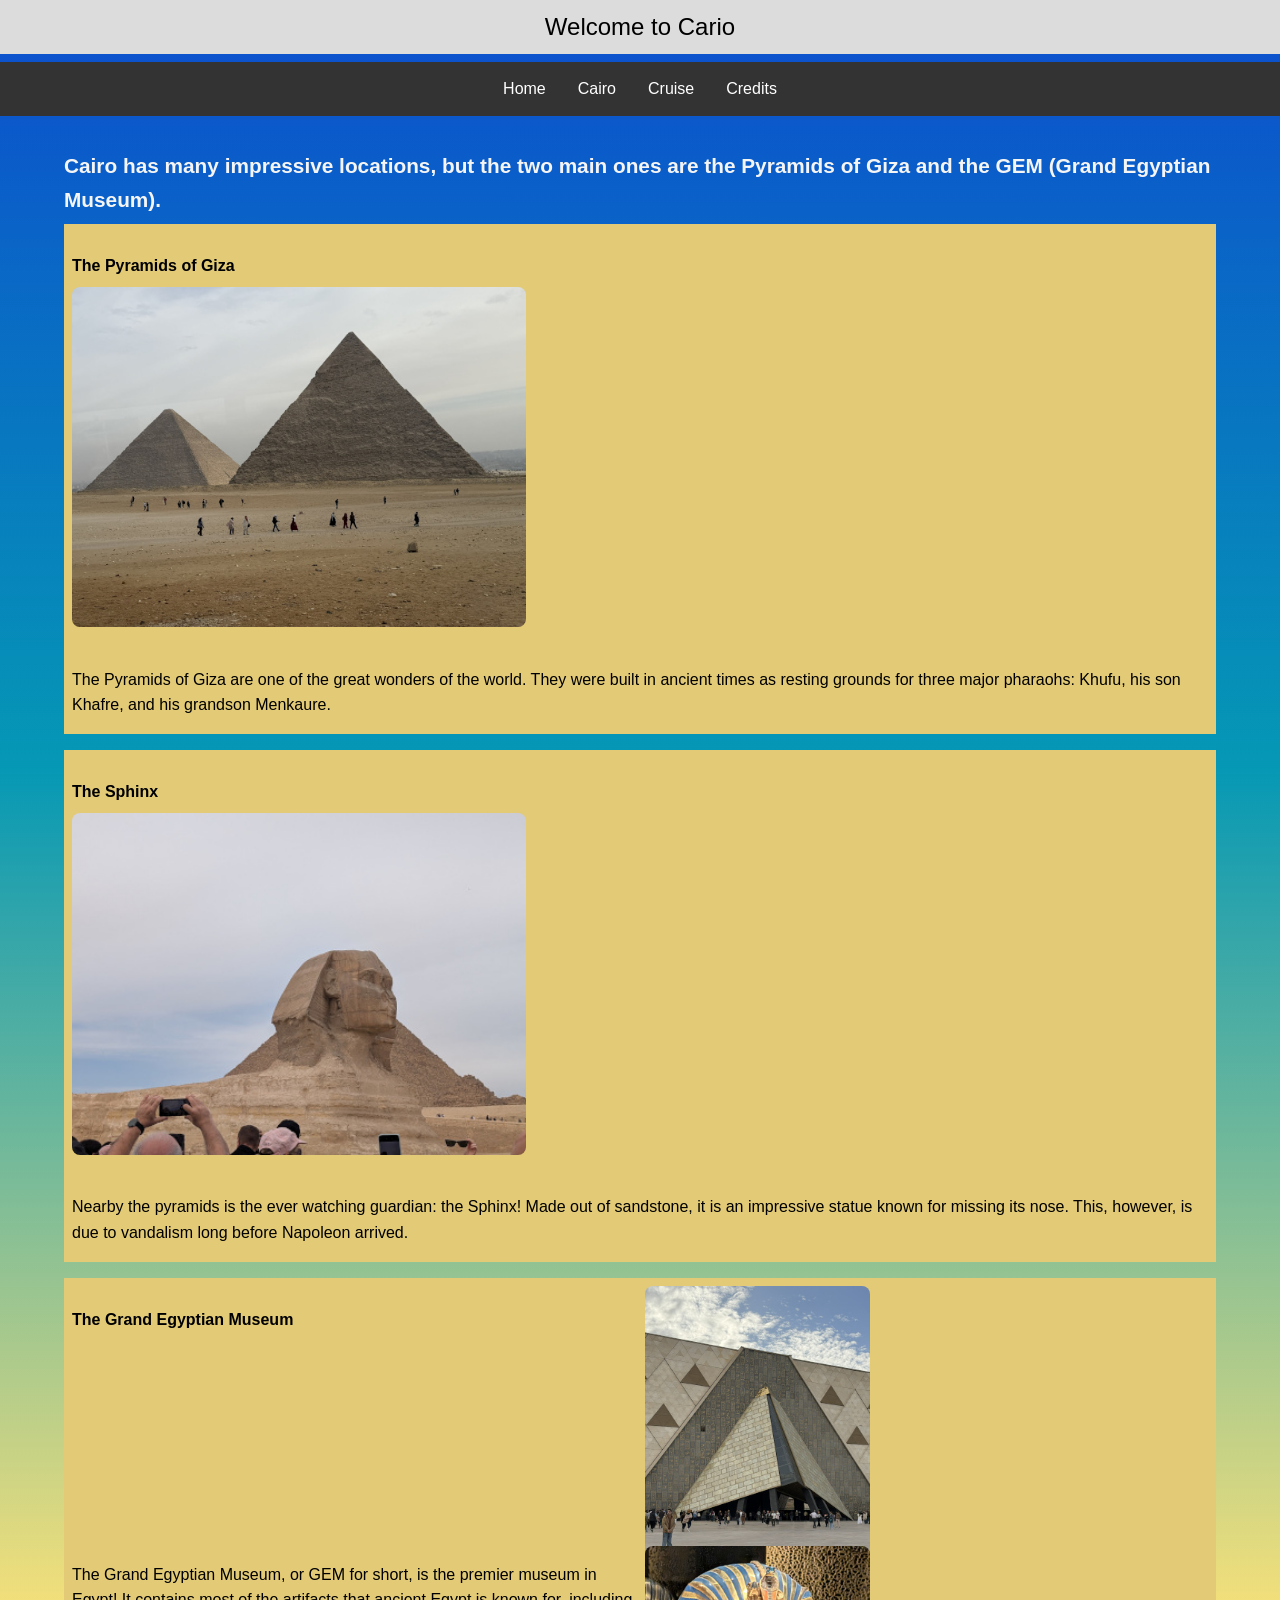
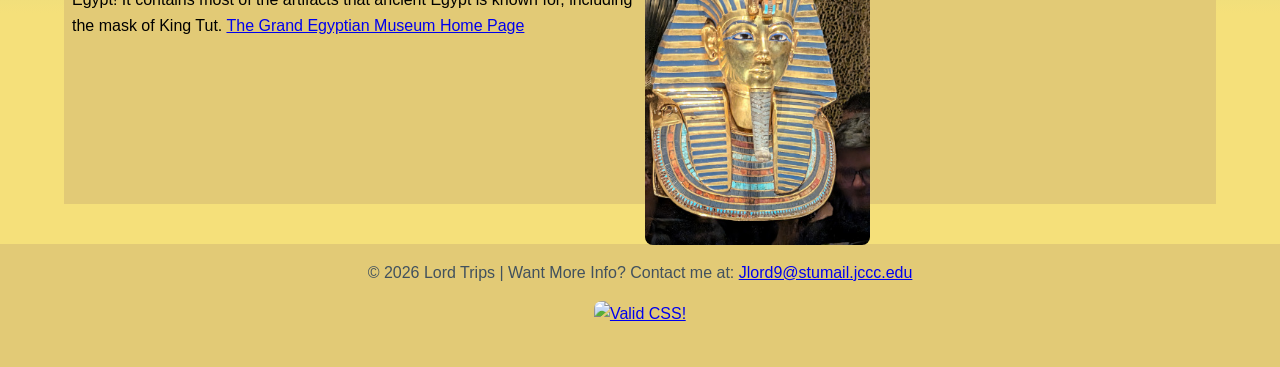
==== final/cario.html @ 8c0cae26 "Add files via upload" ====
<!--John Lord 3/26/26-->

<!DOCTYPE html>
<html lang="en">
<head>
    <meta charset="UTF-8">
    <meta name="viewport" content="width=device-width, initial-scale=1.0">
    <title>Cario</title>
    <link rel="stylesheet" href="style.css">
</head>
<body>
        <header> 
            Welcome to Cario
        </header>

        <nav> 
            <ul>
                <li> <a href="index.html">Home</a> </li>  
                <li> <a href="cario.html">Cairo</a></li>
                <li> <a href="cruise.html">Cruise</a></li>
                <li> <a href="credits.html">Credits</a></li>
            </ul>
        </nav>
          <main> 
            <h2>Cairo has many impressive locations, but the two main ones are the Pyramids of Giza and the GEM (Grand Egyptian Museum).</h2>  
        

        <section>
            <h4>The Pyramids of Giza</h4>
            <img src="images/P3.jpg" alt="A picture of the Pyramids of Giza">
            <p>The Pyramids of Giza are one of the great wonders of the world. They were built in ancient times as resting grounds for three major pharaohs: Khufu, his son Khafre, and his grandson Menkaure.</p>
        </section>

        <section >
            <h4>The Sphinx</h4>
            <img src="images/S1.jpg" alt="A image of the Sphix">
            <p>Nearby the pyramids is the ever watching guardian: the Sphinx! Made out of sandstone, it is an impressive statue known for missing its nose. This, however, is due to vandalism long before Napoleon arrived.</p>
        </section>

        <section class="grid-wrapper"> 
            <h4>The Grand Egyptian Museum</h4>
            <img src="images/GEM.jpg" alt="A photo of the entrance of the G.E.M">
            <p>The Grand Egyptian Museum, or GEM for short, is the premier museum in Egypt! It contains most of the artifacts that ancient Egypt is known for, including the mask of King Tut. <a href="https://gem.eg">The Grand Egyptian Museum Home Page</a> </p>
            
            <img src="images/mask.jpg" alt="The Mask of King Tut">
        </section>

         </main>

        <footer>
             &copy; 2026 Lord Trips | Want More Info? Contact me at: <a href="mailto:Jlord9@stumail.jccc.edu">Jlord9@stumail.jccc.edu</a>
            <p>
                <a href="https://jigsaw.w3.org/css-validator/check/referer">
                <img style="border:0;width:88px;height:31px"
            src="https://jigsaw.w3.org/css-validator/images/vcss-blue"
            alt="Valid CSS!" />
                </a>
            </p>
            
        </footer>
    </div>

</body>
</html>
---- final/style.css ----
/*John Lord 2/26/2026*/
/*Midterm*/
/*general styles*/

body{
    background: #0c4dcf;
background: linear-gradient(180deg, rgba(12, 77, 207, 1) 0%, rgba(5, 152, 181, 1) 39%, rgba(245, 224, 122, 1) 82%);
    margin: 0px;
    padding: 0px;
    box-sizing: border-box;
    font-family: Arial, Helvetica, sans-serif;
    color: #41515e;
    line-height: 1.6;
    background-color: #f0f8ff;
    height: 100%;
}

header{
    background-color: gainsboro;
    padding: .5rem .5rem;
    margin-bottom: .5rem;
    text-align: center;
    color: black;
    font-size: x-large;
}

ul {
  list-style-type: none;
  margin: 0;
  padding: 0;
  background-color: #333333;
  display: flex;
  justify-content: center;
}

ul li a {
  display: block;
  color: white;
  padding: 14px 16px;
  text-decoration: none;
}

ul li a:hover {
  background-color: #111111;
}

main{
    max-width: 90%;
    margin: 0 auto;
    padding: 1rem;
}

section{
    background-color: #E2CA76;
    margin-bottom: 1rem;
    padding: .5rem;
}

.list{
    list-style-type: disc;   /* bullet style */
    padding-left: 20px;      /* indentation */
    margin: 10px 0;
    background-color: #E2CA76;
    color: #111111;
    display: block;
}

.dis{
    color: rgb(183, 6, 6);
}

h2{
    color: whitesmoke;
    margin-bottom: .5rem;
    font-size: 1.3rem;
}

.inbh{
  color: black;
    margin-bottom: .5rem;   
}

h3{
   color: black;
    margin-bottom: .5rem; 

}

h4{
   color: black;
    margin-bottom: .5rem; 
}
p{
    font-size: 1rem;
    margin-bottom: .5rem;
    color: black;
}

img{
    width: 40%;
    height: auto;
    border-radius: 8px;
    margin-bottom: 1rem;
}

footer{
    background-color:#E2CA76 ;
    text-align: center;
    padding: 1rem 0;
    margin-top: .5rem;
}

ol{
    color: #111111;
}

.grid-wrapper {
    display: grid;
    gap: 10px;
    grid-template-columns: repeat(auto-fit, minmax(400px, 1fr));;
    grid-auto-rows: 250px;
}
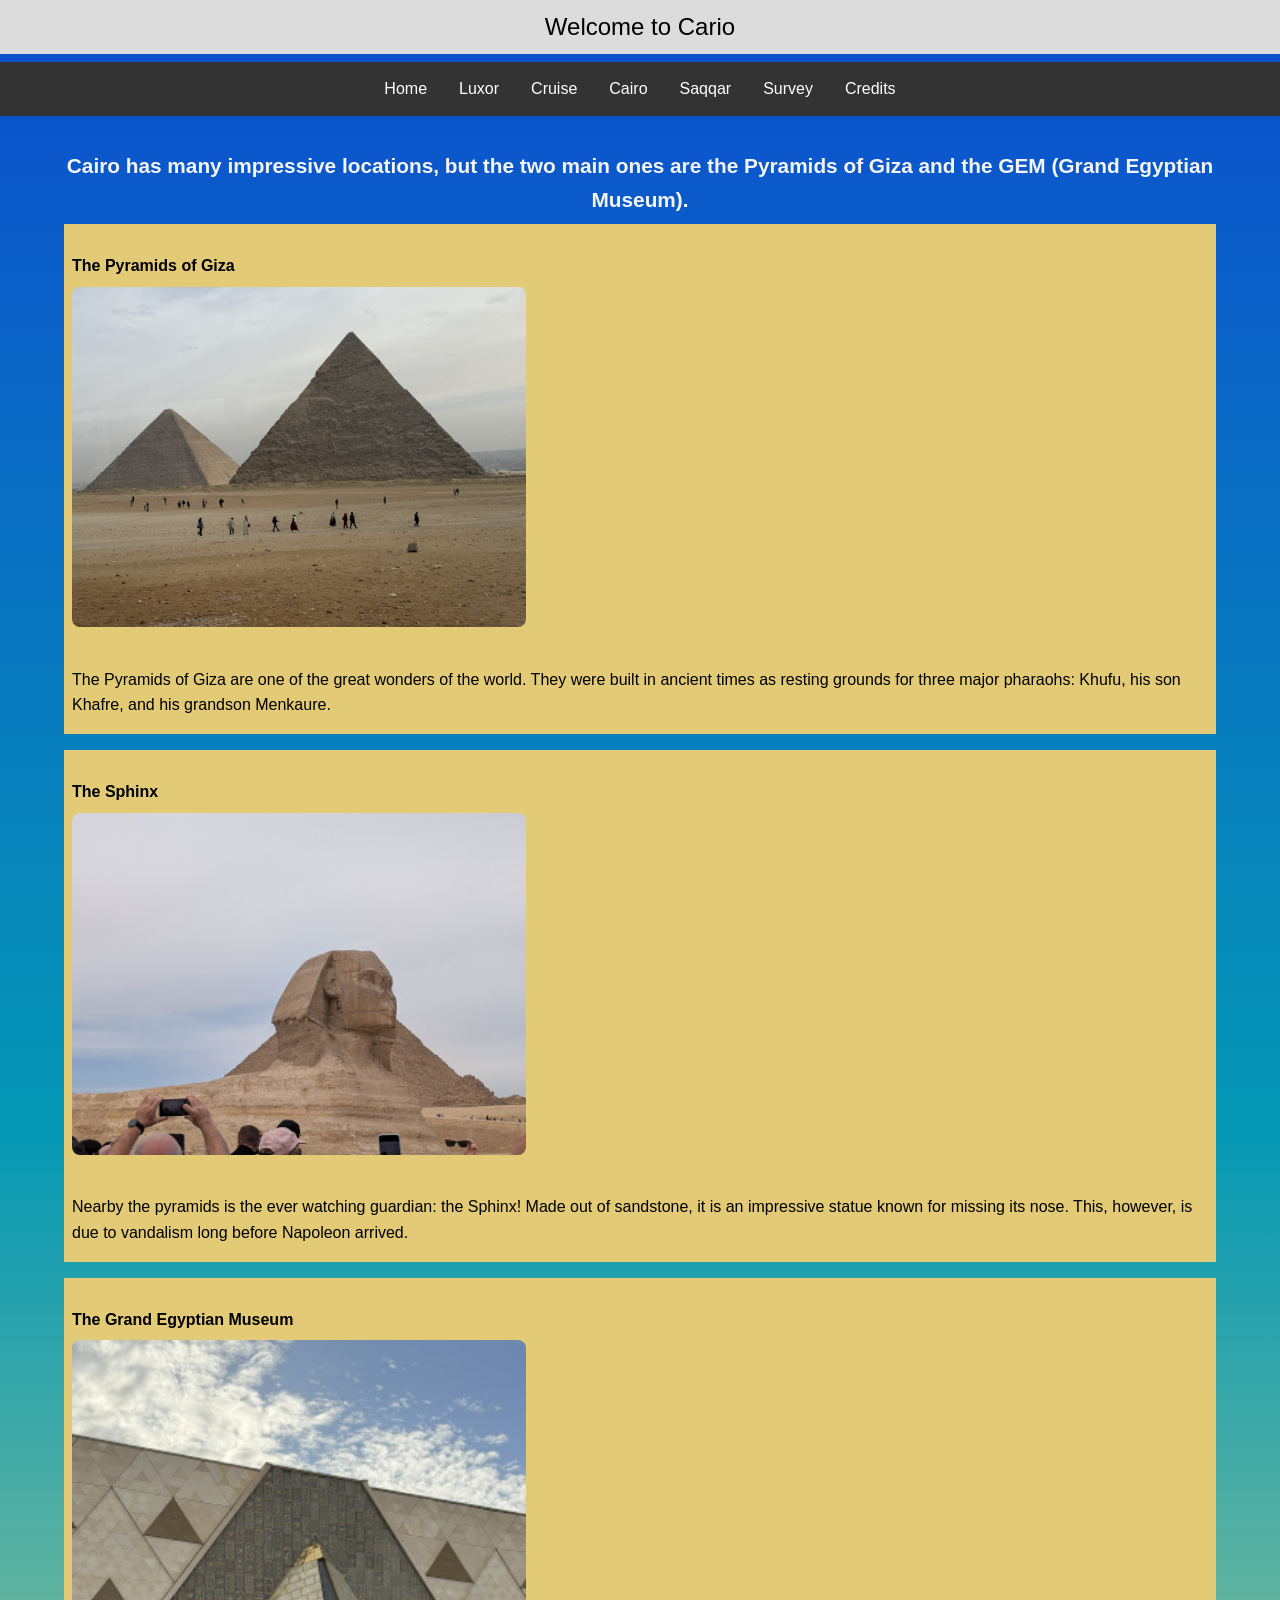
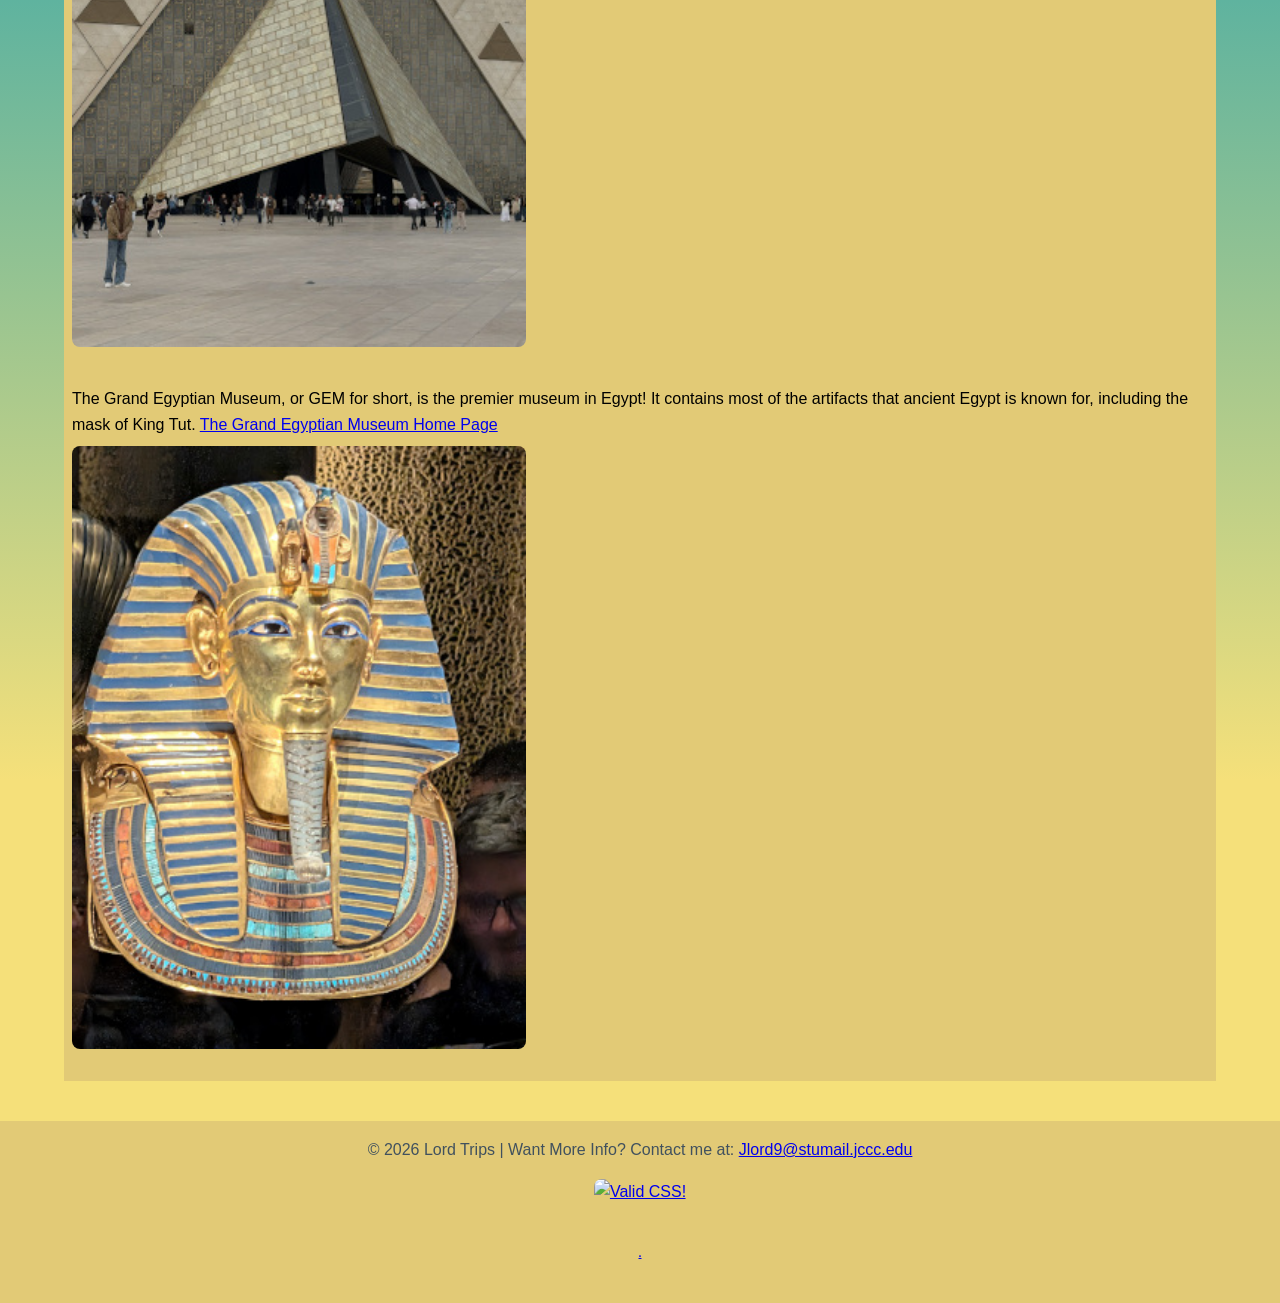
==== commit c89c538d: "Add files via upload" ====
--- a/final/cario.html
+++ b/final/cario.html
@@ -9,15 +9,19 @@
     <link rel="stylesheet" href="style.css">
 </head>
 <body>
+
         <header> 
             Welcome to Cario
         </header>
 
         <nav> 
             <ul>
-                <li> <a href="index.html">Home</a> </li>  
+                <li> <a href="index.html">Home</a> </li>
+                <li> <a href="luxor.html">Luxor</a> </li>  
+                <li> <a href="cruise.html">Cruise</a></li>
                 <li> <a href="cario.html">Cairo</a></li>
-                <li> <a href="cruise.html">Cruise</a></li>
+                <li> <a href="sakkar.html">Saqqar</a> </li>
+                <li> <a href="form.html">Survey</a></li>
                 <li> <a href="credits.html">Credits</a></li>
             </ul>
         </nav>
@@ -37,7 +41,7 @@
             <p>Nearby the pyramids is the ever watching guardian: the Sphinx! Made out of sandstone, it is an impressive statue known for missing its nose. This, however, is due to vandalism long before Napoleon arrived.</p>
         </section>
 
-        <section class="grid-wrapper"> 
+        <section> 
             <h4>The Grand Egyptian Museum</h4>
             <img src="images/GEM.jpg" alt="A photo of the entrance of the G.E.M">
             <p>The Grand Egyptian Museum, or GEM for short, is the premier museum in Egypt! It contains most of the artifacts that ancient Egypt is known for, including the mask of King Tut. <a href="https://gem.eg">The Grand Egyptian Museum Home Page</a> </p>
@@ -48,17 +52,13 @@
          </main>
 
         <footer>
+            
              &copy; 2026 Lord Trips | Want More Info? Contact me at: <a href="mailto:Jlord9@stumail.jccc.edu">Jlord9@stumail.jccc.edu</a>
             <p>
                 <a href="https://jigsaw.w3.org/css-validator/check/referer">
-                <img style="border:0;width:88px;height:31px"
-            src="https://jigsaw.w3.org/css-validator/images/vcss-blue"
-            alt="Valid CSS!" />
-                </a>
+                <img style="border:0;width:88px;height:31px" src="https://jigsaw.w3.org/css-validator/images/vcss-blue" alt="Valid CSS!" /></a>
+            <h6><a href="secret2.html">.</a></h6>
             </p>
-            
         </footer>
-    </div>
-
-</body>
+    </body>
 </html>
--- a/final/style.css
+++ b/final/style.css
@@ -73,6 +73,7 @@
     color: whitesmoke;
     margin-bottom: .5rem;
     font-size: 1.3rem;
+    text-align: center;
 }
 
 .inbh{
@@ -114,9 +115,77 @@
     color: #111111;
 }
 
-.grid-wrapper {
-    display: grid;
-    gap: 10px;
-    grid-template-columns: repeat(auto-fit, minmax(400px, 1fr));;
-    grid-auto-rows: 250px;
-}+form {
+  display: grid;
+  grid-template-columns: 1fr;
+  gap: 10px;
+}
+
+.container {
+  max-width: 700px;
+  margin: auto;
+  background: rgb(244, 207, 96);
+  color: #111111;
+  padding: 20px;
+  border-radius: 10px;
+}
+input,
+select {
+  padding: 10px;
+  border: 2px solid #ccc;
+  border-radius: 6px;
+}
+
+input:user-valid,
+select:user-valid {
+  background-color: lightgreen;
+  border-color: green;
+}
+
+input:user-invalid,
+select:user-invalid {
+  background-color: #d2988d; /* light red */
+  border-color: #e63946;
+  font-weight: bold;
+}
+
+.radio-group {
+  border: 1px solid #34c0c4;
+  padding: 10px;
+  border-radius: 6px;
+}
+
+.radio-group label {
+  display: block;
+  margin: 5px 0;
+}
+
+input[type="submit"] {
+  background-color: darkblue;
+  color: white;
+  padding: 12px;
+  border-radius: 6px;
+  cursor: auto
+}
+
+input[type="submit"]:hover { 
+  background-color: white;
+  color: darkblue;
+  transform: scale(1.05);
+  transition: transform 0.3s ease;
+   }
+
+
+@media (max-width: 768px) {
+    img{
+        width:100% ;
+        height: auto;
+
+    }
+}
+
+.center2{
+    text-align: center;
+    color: rgb(233, 203, 71);
+}
+
